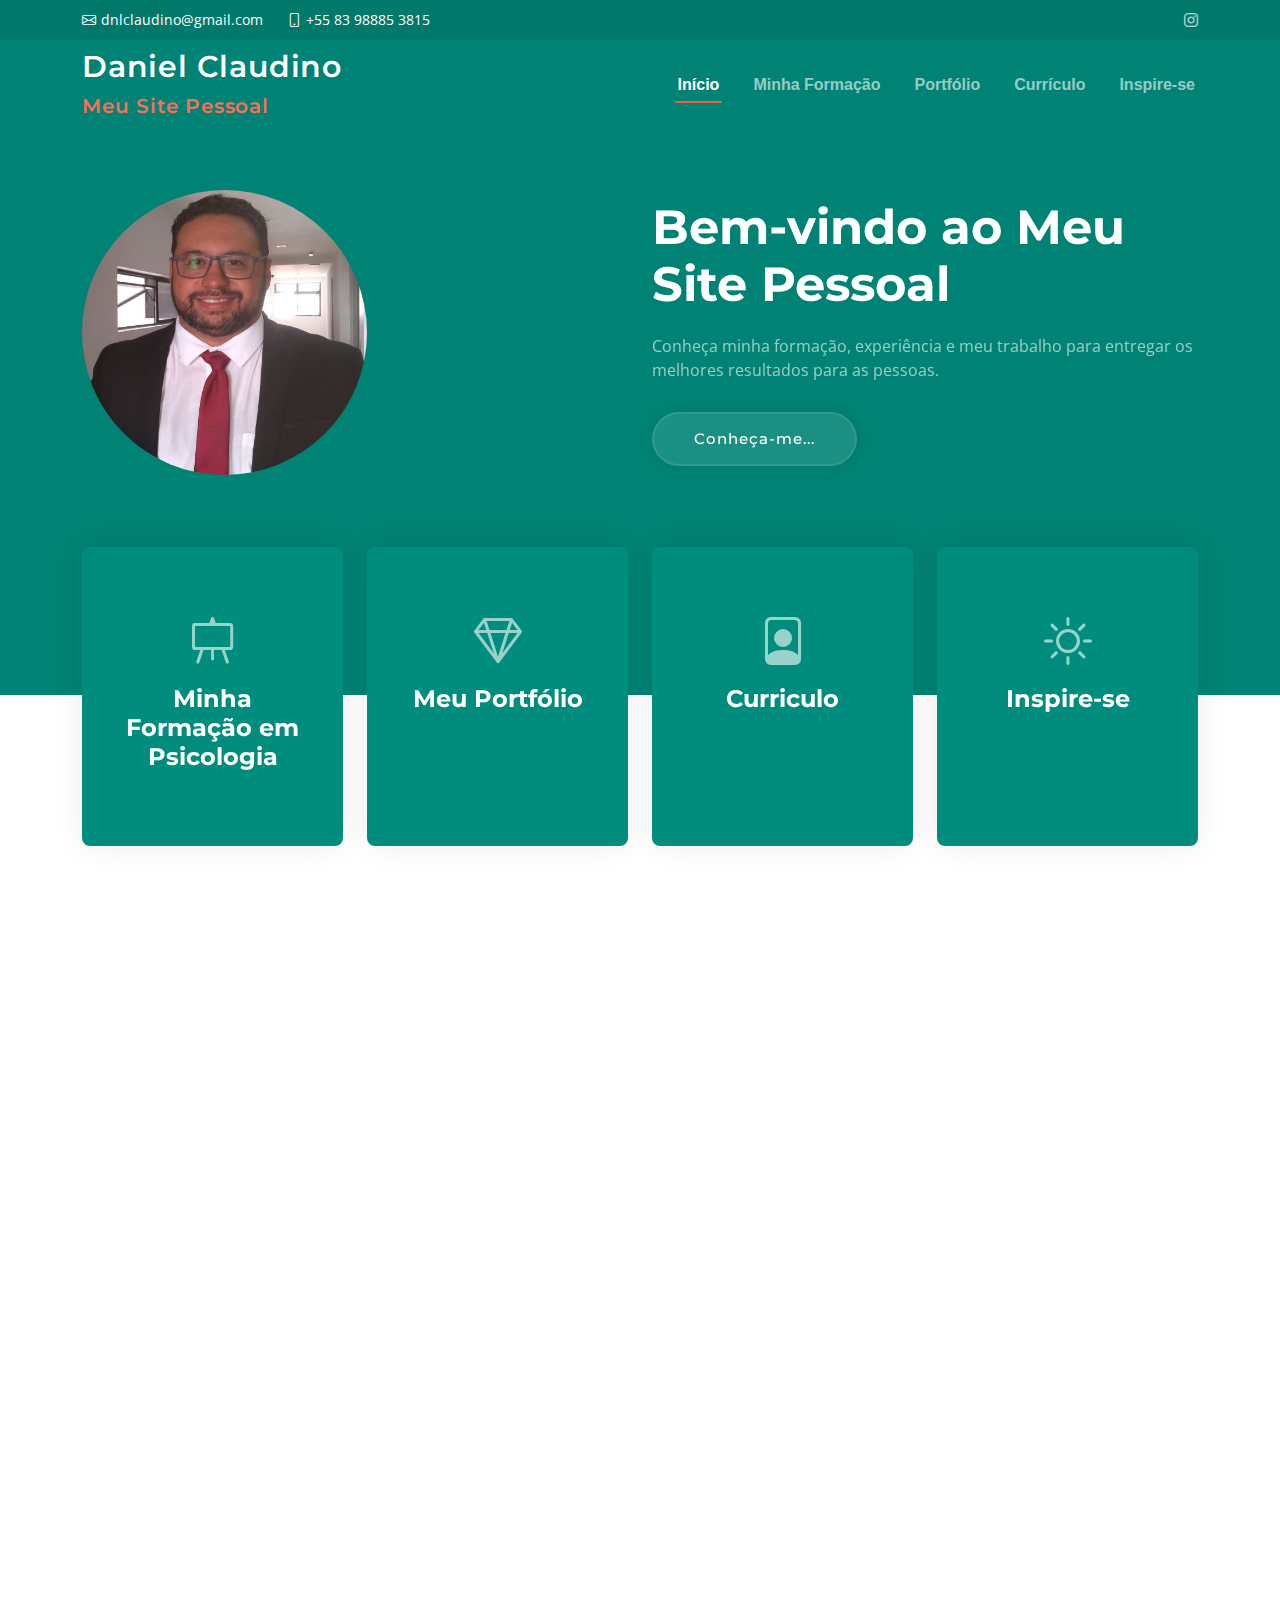
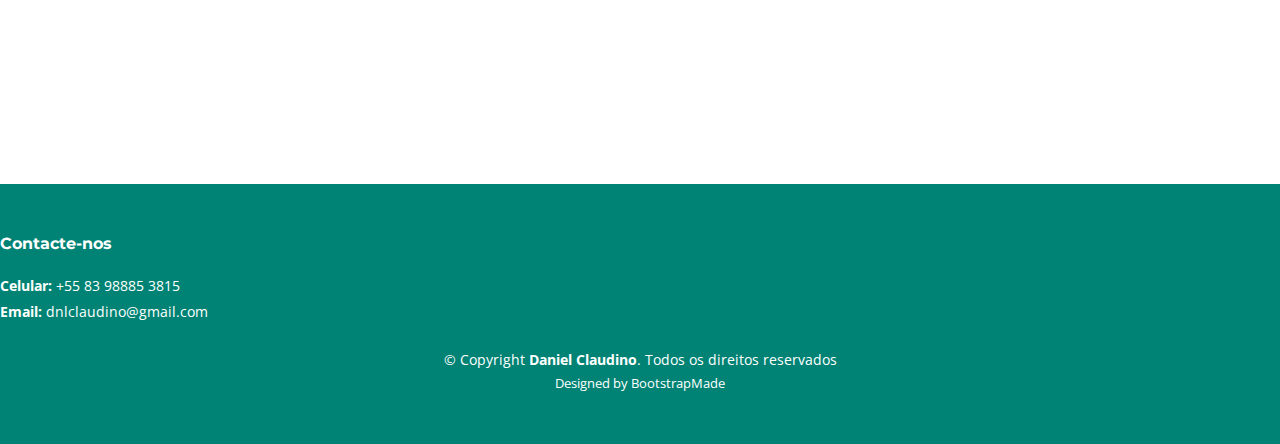
==== index.html @ 450aae52 "Incluir link bookdown de história da psicologia" ====
<!DOCTYPE html>
<html lang="pt-BR">

<head>
  <meta charset="utf-8">
  <meta content="width=device-width, initial-scale=1.0" name="viewport">

  <title>Daniel Claudino - Site Pessoal</title>
  <meta content="" name="description">
  <meta content="" name="keywords">

  <!-- Favicons -->
  <link href="assets/img/favicon.png" rel="icon">
  <link href="assets/img/apple-touch-icon.png" rel="apple-touch-icon">

  <!-- Google Fonts -->
  <link rel="preconnect" href="https://fonts.googleapis.com">
  <link rel="preconnect" href="https://fonts.gstatic.com" crossorigin>
  <link
    href="https://fonts.googleapis.com/css2?family=Open+Sans:ital,wght@0,300;0,400;0,500;0,600;0,700;1,300;1,400;1,600;1,700&family=Montserrat:ital,wght@0,300;0,400;0,500;0,600;0,700;1,300;1,400;1,500;1,600;1,700&family=Raleway:ital,wght@0,300;0,400;0,500;0,600;0,700;1,300;1,400;1,500;1,600;1,700&display=swap"
    rel="stylesheet">

  <!-- Vendor CSS Files -->
  <link href="assets/vendor/bootstrap/css/bootstrap.min.css" rel="stylesheet">
  <link href="assets/vendor/bootstrap-icons/bootstrap-icons.css" rel="stylesheet">
  <link href="assets/vendor/aos/aos.css" rel="stylesheet">
  <link href="assets/vendor/glightbox/css/glightbox.min.css" rel="stylesheet">
  <link href="assets/vendor/swiper/swiper-bundle.min.css" rel="stylesheet">

  <!-- Template Main CSS File -->
  <link href="assets/css/main.css" rel="stylesheet">
 
</head>

<body>

  <!-- ======= Header ======= -->
  <section id="topbar" class="topbar d-flex align-items-center">
    <div class="container d-flex justify-content-center justify-content-md-between">
      <div class="contact-info d-flex align-items-center">
        <i class="bi bi-envelope d-flex align-items-center"><a
            href="mailto:dnlclaudino@gmail.com">dnlclaudino@gmail.com</a></i>
        <i class="bi bi-phone d-flex align-items-center ms-4"><span>+55 83 98885 3815</span></i>
      </div>
      <div class="social-links d-none d-md-flex align-items-center">
        <!-- <a href="#" class="twitter"><i class="bi bi-twitter"></i></a> -->
        <!-- <a href="#" class="facebook"><i class="bi bi-facebook"></i></a> -->
        <a href="https://www.instagram.com/dnlc81/" class="instagram"><i class="bi bi-instagram"></i></a>
        <!-- <a href="#" class="linkedin"><i class="bi bi-linkedin"></i></i></a> -->
      </div>

    </div>
  </section><!-- End Top Bar -->

  <header id="header" class="header d-flex align-items-center">

    <div class="container-fluid container-xl d-flex align-items-center justify-content-between">
      <a href="index.html" class="logo d-flex align-items-center">
        <!-- Uncomment the line below if you also wish to use an image logo -->
        <!-- <img src="assets/img/logo.png" alt=""> -->
        <h1>Daniel Claudino<span style="color: #f96f59;font-size: 20px;"><br> Meu Site Pessoal</span></h1>
      </a>
      
      <nav id="navbar" class="navbar">
        <ul>
          <li><a href="#hero">Início</a></li>
          <li><a href="#minha-formacao">Minha Formação</a></li>
          <li><a href="#portfolio">Portfólio</a></li>
          <li><a href="https://lattes.cnpq.br/2984225631891842">Currículo</a></li>
          <li><a href="#team">Inspire-se</a></li>
          <!-- <li><a href="blog.html">Blog</a></li> -->
          <!-- <li class="dropdown"><a href="#"><span>Drop Down</span> <i class="bi bi-chevron-down dropdown-indicator"></i></a>
            <ul>
              <li><a href="#">Drop Down 1</a></li>
              <li class="dropdown"><a href="#"><span>Deep Drop Down</span> <i class="bi bi-chevron-down dropdown-indicator"></i></a>
                <ul>
                  <li><a href="#">Deep Drop Down 1</a></li>
                  <li><a href="#">Deep Drop Down 2</a></li>
                  <li><a href="#">Deep Drop Down 3</a></li>
                  <li><a href="#">Deep Drop Down 4</a></li>
                  <li><a href="#">Deep Drop Down 5</a></li>
                </ul>
              </li>
              <li><a href="#">Drop Down 2</a></li>
              <li><a href="#">Drop Down 3</a></li>
              <li><a href="#">Drop Down 4</a></li>
            </ul>
          </li>
          <li><a href="#contact">Contact</a></li> -->
        </ul>
      </nav><!-- .navbar -->

      <i class="mobile-nav-toggle mobile-nav-show bi bi-list"></i>
      <i class="mobile-nav-toggle mobile-nav-hide d-none bi bi-x"></i>

    </div>
  </header><!-- End Header -->
  <!-- End Header -->

  <!-- ======= Hero Section ======= -->
  <section id="hero" class="hero">
    <div class="container position-relative">

      <div class="row gy-5" data-aos="fade-in">

        <div class="col-lg-6 order-3 order-lg-1 d-flex flex-column justify-content-center text-center text-lg-start">
          <img style="justify-items: center;" src="assets/img/FOTO-PERFIL-ELEIÇÕES-2020-PADRAO.png" height="285"
            width="285" class="rounded-circle" alt="">
        </div>
        <div class="col-lg-6 order-2 order-lg-1 d-flex flex-column justify-content-center text-center text-lg-start">
          <h2>Bem-vindo ao <span>Meu Site Pessoal</span></h2>
          <p>Conheça minha formação, experiência e meu trabalho para entregar os melhores resultados para as pessoas.
          </p>
          <div class="d-flex justify-content-center justify-content-lg-start">
            <a href="#about" class="btn-get-started">Conheça-me...</a>
            <!-- <a href="https://www.youtube.com/watch?v=LXb3EKWsInQ" class="glightbox btn-watch-video d-flex align-items-center"><i class="bi bi-play-circle"></i><span>Watch Video</span></a> -->
          </div>
        </div>

      </div>

    </div>

    <div class="icon-boxes position-relative">
      <div class="container position-relative">
        <div class="row gy-4 mt-5 flexboxcentralizado">

          <div class="col-xl-3 col-md-6" data-aos="fade-up" data-aos-delay="100">
            <div class="icon-box">
              <div class="icon"><i class="bi bi-easel"></i></div>
              <h4 class="title"><a href="#minha-formacao" class="stretched-link">Minha Formação em Psicologia</a></h4>
            </div>
          </div>
          <!--End Icon Box -->

          <div class="col-xl-3 col-md-6" data-aos="fade-up" data-aos-delay="200">
            <div class="icon-box">
              <div class="icon"><i class="bi bi-gem"></i></div>
              <h4 class="title"><a href="#portfolio" class="stretched-link">Meu Portfólio</a></h4>
            </div>
          </div>
          <!--End Icon Box -->

          <div class="col-xl-3 col-md-6" data-aos="fade-up" data-aos-delay="300">
            <div class="icon-box">
              <div class="icon"><i class="bi bi-file-person"></i></div>
              <h4 class="title"><a href="https://lattes.cnpq.br/2984225631891842" class="stretched-link">Curriculo</a></h4>
            </div>
          </div>
          <!--End Icon Box -->

          <div class="col-xl-3 col-md-6" data-aos="fade-up" data-aos-delay="300">
            <div class="icon-box">
              <div class="icon"><i class="bi bi-brightness-high"></i></div>
              <h4 class="title"><a href="#" class="stretched-link">Inspire-se</a></h4>
            </div>
          </div>
          <!--End Icon Box -->

        </div>
      </div>
    </div>

    </div>
  </section>
  <!-- End Hero Section -->

  <main id="main">

    <!-- ======= About Us Section ======= -->
    <section id="about" class="about">
      <div class="container" data-aos="fade-up">

        <div class="section-header">
          <h2>Sobre mim</h2>
          <div><img src="assets/img/FOTO-PERFIL-ELEIÇÕES-2020-PADRAO.png" height="85" width="85" class="rounded-circle"
              alt=""></div>
          <p>Sou servidor público há mais de 15 anos. Atualmente, sou técnico judiciário no Tribunal Regional Eleitoral
            da Paraíba (TRE-PB).
            Atuo na seção de documentação (SEDOC) do Tribunal desempenhando atividades de gestão documental, gestão de
            projetos, gestão de processos,
            gestão orçamentária e gestão de aquisições (licitações) na seção. Trabalho e produzo resultados sempre em
            equipe. Focado em melhoramento
            contínuo dos processos de trabalho da unidade.</p>
        </div>

        <div class="row gy-4">
          <div class="col-lg-6">
            <h3>Possuo experiência com</h3>
            <div class="content ps-0 ps-lg-5">
              <ul>
                <li><i class="bi bi-check-circle-fill"></i> Gestão de Pessoas</li>
                <li><i class="bi bi-check-circle-fill"></i> Gestão de Projetos</li>
                <li><i class="bi bi-check-circle-fill"></i> Gestão de Processos</li>
                <li><i class="bi bi-check-circle-fill"></i> Gestão de Programa de Estágio</li>
                <li><i class="bi bi-check-circle-fill"></i> Gestão de Aquisições (Licitações)</li>
              </ul>
              <div class="position-relative mt-4">
                <img src="assets/img/about-2.jpg" height="350" width="350" class="img-fluid rounded-5" alt="">
                <a href="https://www.youtube.com/watch?v=LXb3EKWsInQ" class="glightbox play-btn"></a>
              </div>
            </div>
          </div>
          <div class="col-lg-6">
            <div class="content ps-0 ps-lg-5">
              <h3>Áreas de interesse:</h3>
              <ul>
                <li><i class="bi bi-check-circle-fill"></i> Psicologia Clínica</li>
                <li><i class="bi bi-check-circle-fill"></i> Psicometria</li>
                <li><i class="bi bi-check-circle-fill"></i> Psicologia da Personalidade</li>
                <li><i class="bi bi-check-circle-fill"></i> Psicologia Social</li>
                <li><i class="bi bi-check-circle-fill"></i> Estatística</li>
                <li><i class="bi bi-check-circle-fill"></i> Ciência de Dados</li>
                <li><i class="bi bi-check-circle-fill"></i> Visualização de Dados</li>
                <li><i class="bi bi-check-circle-fill"></i> Documentação de Processos</li>
                <li><i class="bi bi-check-circle-fill"></i> Gestão de Processos</li>
              </ul>

            </div>
          </div>
        </div>

      </div>
    </section><!-- End About Us Section -->

    <!-- ======= Clients Section ======= 
    <section id="clients" class="clients">
      <div class="container" data-aos="zoom-out">

        <div class="clients-slider swiper">
          <div class="swiper-wrapper align-items-center">
            <div class="swiper-slide"><img src="assets/img/clients/client-1.png" class="img-fluid" alt=""></div>
            <div class="swiper-slide"><img src="assets/img/clients/client-2.png" class="img-fluid" alt=""></div>
            <div class="swiper-slide"><img src="assets/img/clients/client-3.png" class="img-fluid" alt=""></div>
            <div class="swiper-slide"><img src="assets/img/clients/client-4.png" class="img-fluid" alt=""></div>
            <div class="swiper-slide"><img src="assets/img/clients/client-5.png" class="img-fluid" alt=""></div>
            <div class="swiper-slide"><img src="assets/img/clients/client-6.png" class="img-fluid" alt=""></div>
            <div class="swiper-slide"><img src="assets/img/clients/client-7.png" class="img-fluid" alt=""></div>
            <div class="swiper-slide"><img src="assets/img/clients/client-8.png" class="img-fluid" alt=""></div>
          </div>
        </div>

      </div>
    </section>  < !-- End Clients Section -->

        <!-- ======= Stats Counter Section ======= -->
        <section id="stats-counter" class="stats-counter">
          <div class="container" data-aos="fade-up">
            <div class="section-header">
              <h3>Resultados Relacionados a Minha Vida Acadêmica</h3>
              <p>Minha experiência acadêmica é intensamente marcada pela <em>colaboração</em>.
                Ao elaborar meu material de estudo como estudante, tenho atuado com meus colegas de sala formando
                uma verdadeira equipe. Nesse sentido, elaboramos vários produtos e prestamos vários serviços auxiliares ao professoras e
                a outros alunos das disciplinas.
              </p>
            </div>
            <div class="row gy-4">
              <div class="col-lg-6">
                <h3>Produtos Gerados em nossa Vida Acadêmica</h3>
                <div class="content ps-0 ps-lg-5">
                  <div class="content ps-0 ps-lg-5">
                    <div class="stats-item d-flex align-items-center">
                      <span data-purecounter-start="0" data-purecounter-end="99" data-purecounter-duration="1"
                        class="purecounter"></span>
                      <p><strong>Resumos de Slides</strong> Compartilhados</p>
                    </div><!-- End Stats Item -->
      
                    <div class="stats-item d-flex align-items-center">
                      <span data-purecounter-start="0" data-purecounter-end="99" data-purecounter-duration="1"
                        class="purecounter"></span>
                      <p><strong>Resumos de Capítulos de Livos</strong> Compartilhados</p>
                    </div><!-- End Stats Item -->

                    <div class="stats-item d-flex align-items-center">
                      <span data-purecounter-start="0" data-purecounter-end="99" data-purecounter-duration="1"
                        class="purecounter"></span>
                      <p><strong>Notas de aula</strong> Compartilhados</p>
                    </div><!-- End Stats Item -->
      
                    <div class="stats-item d-flex align-items-center">
                      <span data-purecounter-start="0" data-purecounter-end="99" data-purecounter-duration="1"
                        class="purecounter"></span>
                      <p><strong>Questionários de Estudo</strong> Elaborados</p>
                    </div><!-- End Stats Item -->

                    <div class="stats-item d-flex align-items-center">
                      <span data-purecounter-start="0" data-purecounter-end="99" data-purecounter-duration="1"
                        class="purecounter"></span>
                      <p><strong>Outros Materiais</strong> Compartilhados (vídeos, imagens, testes psicológicos)</p>
                    </div><!-- End Stats Item -->

                    <div class="stats-item d-flex align-items-center">
                      <span data-purecounter-start="0" data-purecounter-end="3" data-purecounter-duration="1"
                        class="purecounter"></span>
                      <p><strong>Formulários do Google Forms</strong> Elaborados para Coleta de Dados</p>
                    </div><!-- End Stats Item -->

                  </div>
                </div>
              </div>
              <div class="col-lg-6">
                <div class="content ps-0 ps-lg-5">
                  <h3>Serviços Auxiliares Prestados à Professores e a Outros Alunos</h3>
                  <div class="content ps-0 ps-lg-5">
                    <div class="stats-item d-flex align-items-center">
                      <span data-purecounter-start="0" data-purecounter-end="03" data-purecounter-duration="1"
                        class="purecounter"></span>
                      <p><strong>Coleta de Dados</strong> por Meio de Formulários do Google Forms</p>
                    </div><!-- End Stats Item -->
      
                    <div class="stats-item d-flex align-items-center">
                      <span data-purecounter-start="0" data-purecounter-end="02" data-purecounter-duration="1"
                        class="purecounter"></span>
                      <p><strong>Planilhas Eletrônicas</strong> Elaboradas para os Professores</p>
                    </div><!-- End Stats Item -->
      
                    <div class="stats-item d-flex align-items-center">
                      <span data-purecounter-start="0" data-purecounter-end="99" data-purecounter-duration="1"
                        class="purecounter"></span>
                      <p><strong>Verificações de Conclusão de Atividades</strong> dos Alunos Oferecendo Suporte em Caso de Necessidade.</p>
                    </div>
                  </div>    
                </div>
              </div>
            </div>
    
          </div>
        </section><!-- End Stats Counter Section -->

    <!-- ======= Seção: Minha Formação ======= -->
    <section id="minha-formacao" class="minha-formacao sections-bg">
      <div class="container" data-aos="fade-up">

        <div class="section-header">
          <h2>Minha Formação em Psicologia</h2>
          <h4>Sou um Estudante de Psicologia na <a href="http://www.faculdadetresmarias.edu.br/">Faculdade Três Marias
              (FTM)</a></h4>
          <p style="text-align: justify;">A graduação em Psicologia é o primeiro passo para quem deseja atuar como
            psicólogo(a).
            Ela é um curso superior que oferece título de bacharel e que conta com disciplinas teóricas e práticas
            que ensinam a reconhecer as mais diversas doenças emocionais, bem como os sinais físicos que elas podem vir
            a apresentar. Ela é a ciência que estuda os processos mentais ou comportamentais do ser humano, e as suas interações com o ambiente físico e social.</p>
          <p style="text-align: justify;">Entre as habilidades do psicólogo estão a observação e análise das atitudes,
            dos sentimentos e dos
            mecanismos mentais do paciente apara ajudá-los a identificar as causas dos seus problemas e rever
            comportamentos inadequados.</p>
        </div>

        <div class="row gy-4" data-aos="fade-up" data-aos-delay="100">

          <h3 style="background-color:#008374;text-align: center;" class="minha-formacao minha-formacao-item">1º Período
          </h3>
          
          <p>Acesse o <a href="https://drive.google.com/file/d/1Po3jkFD4S_zHq8xgDPlO0_rT0c_hQwK2/view?usp=sharing">
            CALENDÁRIO ACADÊMICO do período 2022.2</a>
          </p>

          <div class="col-lg-4 col-md-6">
            <div class="minha-formacao-item  position-relative">
              <div class="icon">
                <i class="bi bi-easel"></i>
              </div>
              <h3><a href="https://github.com/dnlclaudino/ftm-psicologia/blob/master/P1/introducao-a-psicologia/introducao-a-psicologia.md">Introdução à Psicologia</a></h3>
              <p>Tem como objetivo possibilitar aos discentes do curso de Psicologia a compreensão sobre os principais
                temas
                no campo psicológico. Especificamente, objetiva entender os seguintes conceitos: a)
                ciência psicológica; b) áreas de atuação; c) as principais abordagens históricas; e, por
                último, d) novos campos de atuação, a exemplo da neurociência, psicologia positiva e os
                principais transtornos psicológicos</p>
              <p><b>Docente:</b> Profª. Dra. Maria Gabriela Costa Ribeiro</p>
              <a href="https://github.com/dnlclaudino/ftm-psicologia/blob/master/P1/introducao-a-psicologia/introducao-a-psicologia.md" class="readmore stretched-link">Acesse meu material <i class="bi bi-arrow-right"></i></a>
            </div>
          </div><!-- End minha-formacao Item -->

          <div class="col-lg-4 col-md-6">
            <div class="minha-formacao-item position-relative">
              <div class="icon">
                <i class="bi bi-easel"></i>
              </div>
              <h3>História da Psicologia</h3>
              <p>Tem como objetivo proporcionar ao aluno os conhecimentos em relação a história da Psicologia
                através de suas raízes filosóficas e fisiológicas, bem como a compreensão das diversas
                escolas e suas epistemologias. Também pretende-se oportunizar o entendimento das
                diversas complexidades que envolvem as teorias psicológicas e seus respectivos autores.</p>
              <p><b>Docente:</b> Profª. Meª. Eva Maria Lins Silva</p>
              <a href="https://dnlclaudino.github.io/historia-da-psicologia/" target="_blank" class="readmore stretched-link">Acesse meu material (Em breve...) <i class="bi bi-arrow-right"></i></a>
            </div>
          </div><!-- End minha-formacao Item -->

          <div class="col-lg-4 col-md-6">
            <div class="minha-formacao-item position-relative">
              <div class="icon">
                <i class="bi bi-easel"></i>
              </div>
              <h3><a href="https://github.com/dnlclaudino/ftm-psicologia/blob/master/P1/metodologia-cientifica/metodologia-cientifica.md">Metodologia Científica</a></h3>
              <p>Tem como objetivo possibilitar aos discentes conceituarem os níveis de conhecimento científico,
                metodologia, pesquisa e
                segurança do trabalho; Discutir os principais tipos de pesquisa, seus procedimentos, técnicas e
                instrumentos de coleta de dados e análise científica;Apresentar os elementos essenciais que compõem as
                normas de elaboração de
                trabalhos acadêmicos.</p>
              <a href="https://github.com/dnlclaudino/ftm-psicologia/blob/master/P1/metodologia-cientifica/metodologia-cientifica.md" class="readmore stretched-link">Acesse meu material <i class="bi bi-arrow-right"></i></a>
            </div>
          </div><!-- End minha-formacao Item -->

          <div class="col-lg-4 col-md-6">
            <div class="minha-formacao-item position-relative">
              <div class="icon">
                <i class="bi bi-easel"></i>
              </div>
              <h3> <a href="https://github.com/dnlclaudino/ftm-psicologia/blob/master/P1/anatomia-humana/anatomia.md">Anatomia Humana</a></h3>
              <p>Tem como objetivoproporcionar ao discente o entendimento das estruturas anatômicas, bem como o
                entendimento das
                relações anatômicas entre as várias estruturas que formam os sistemas do corpo humano (Sistema Nervoso,
                Sistema Respiratório.
                Sistema Cardiovascular. Sistema Linfático. Sistema Digestório. Sistema Endócrino. Sistema Urinário.
                Sistema Genital Masculino).
                Sistema Genital Feminino</p>
              <a href="https://github.com/dnlclaudino/ftm-psicologia/blob/master/P1/anatomia-humana/anatomia.md" class="readmore stretched-link">Acesse meu material <i class="bi bi-arrow-right"></i></a>
            </div>
          </div><!-- End minha-formacao Item -->

          <div class="col-lg-4 col-md-6">
            <div class="minha-formacao-item position-relative">
              <div class="icon">
                <i class="bi bi-easel"></i>
              </div>
              <h3><a href="https://github.com/dnlclaudino/ftm-psicologia/blob/master/P1/producao-de-texto-i/producao-textual-i.md">Leitura e Produção Textual</a></h3>
              <p>Propiciar situações que permitam ao aluno a caracterização de textos a partir de
                sua funcionalidade. Desenvolver competências de leitura e produção de textos a
                partir do estudo de aspectos fundamentais que constituem os diferentes
                gêneros textuais. Oportunizar situações para que o aluno possa rever e refletir
                sobre seu próprio trabalho, exercitando atividades de análise, crítica e
                reelaboração</p>
              <a href="https://github.com/dnlclaudino/ftm-psicologia/blob/master/P1/producao-de-texto-i/producao-textual-i.md" class="readmore stretched-link">Acesse meu material <i class="bi bi-arrow-right"></i></a>
            </div>
          </div><!-- End minha-formacao Item -->

          <div class="col-lg-4 col-md-6">
            <div class="minha-formacao-item position-relative">
              <div class="icon">
                <i class="bi bi-easel"></i>
              </div>
              <h3><a href="https://github.com/dnlclaudino/ftm-psicologia/blob/master/P1/introducao-a-filosofia/introducao-a-filosofia.md">Introdução à Filosofia</a></h3>
              <p>Apresentar a natureza do conhecimento filosófico, suas origens
                na Grécia antiga e seu desenvolvimento. Apresentar o conhecimento filosófico
                produzido entre os séculos IV e XIX, destacando a forte influência da Igreja, na Idade Média, até
                as ideias revolucionárias de Rousseau, no século XVIII.
                Apresentar a filosofia contemporânea, destacando de Immanuel Kant,
                no século XVIII, até o atual Jürgen Habermas, passando por Marx,
                Hegel, Nietzsche, Sartre, Beauvoir e tantos outros</p>
              <a href="https://github.com/dnlclaudino/ftm-psicologia/blob/master/P1/introducao-a-filosofia/introducao-a-filosofia.md" class="readmore stretched-link">Acesse meu material <i class="bi bi-arrow-right"></i></a>
            </div>
          </div><!-- End minha-formacao Item -->

        </div>

      </div>
    </section><!-- Final de Seção: Minha Formação -->
  
  
     <!-- ======= Testimonials Section ======= -->
    <section id="testimonials" class="testimonials">
      <div class="container" data-aos="fade-up">

        <div class="section-header">
          <h2>Relatos das Pessoas com Quem Trabalhei e Estudei</h2>
          <p>Segue abaixo os relatos das pessoas com que trabalhei e estudei e de como eu impactei a vida delas.</p>
        </div>

        <div class="slides-3 swiper" data-aos="fade-up" data-aos-delay="100">
          <div class="swiper-wrapper">

            <div class="swiper-slide">
              <div class="testimonial-wrap">
                <div class="testimonial-item">
                  <div class="d-flex align-items-center">
                    <img src="assets/img/testimonials/testimonials-1.jpg" class="testimonial-img flex-shrink-0" alt="">
                    <div>
                      <h3>Saul Goodman</h3>
                      <h4>Ceo &amp; Founder</h4>
                      <div class="stars">
                        <i class="bi bi-star-fill"></i><i class="bi bi-star-fill"></i><i class="bi bi-star-fill"></i><i
                          class="bi bi-star-fill"></i><i class="bi bi-star-fill"></i>
                      </div>
                    </div>
                  </div>
                  <p>
                    <i class="bi bi-quote quote-icon-left"></i>
                    Proin iaculis purus consequat sem cure digni ssim donec porttitora entum suscipit rhoncus.
                    Accusantium quam, ultricies eget id, aliquam eget nibh et. Maecen aliquam, risus at semper.
                    <i class="bi bi-quote quote-icon-right"></i>
                  </p>
                </div>
              </div>
            </div><!-- End testimonial item -->

            <div class="swiper-slide">
              <div class="testimonial-wrap">
                <div class="testimonial-item">
                  <div class="d-flex align-items-center">
                    <img src="assets/img/testimonials/testimonials-2.jpg" class="testimonial-img flex-shrink-0" alt="">
                    <div>
                      <h3>Sara Wilsson</h3>
                      <h4>Designer</h4>
                      <div class="stars">
                        <i class="bi bi-star-fill"></i><i class="bi bi-star-fill"></i><i class="bi bi-star-fill"></i><i
                          class="bi bi-star-fill"></i><i class="bi bi-star-fill"></i>
                      </div>
                    </div>
                  </div>
                  <p>
                    <i class="bi bi-quote quote-icon-left"></i>
                    Export tempor illum tamen malis malis eram quae irure esse labore quem cillum quid cillum eram malis
                    quorum velit fore eram velit sunt aliqua noster fugiat irure amet legam anim culpa.
                    <i class="bi bi-quote quote-icon-right"></i>
                  </p>
                </div>
              </div>
            </div><!-- End testimonial item -->

            <div class="swiper-slide">
              <div class="testimonial-wrap">
                <div class="testimonial-item">
                  <div class="d-flex align-items-center">
                    <img src="assets/img/testimonials/testimonials-3.jpg" class="testimonial-img flex-shrink-0" alt="">
                    <div>
                      <h3>Jena Karlis</h3>
                      <h4>Store Owner</h4>
                      <div class="stars">
                        <i class="bi bi-star-fill"></i><i class="bi bi-star-fill"></i><i class="bi bi-star-fill"></i><i
                          class="bi bi-star-fill"></i><i class="bi bi-star-fill"></i>
                      </div>
                    </div>
                  </div>
                  <p>
                    <i class="bi bi-quote quote-icon-left"></i>
                    Enim nisi quem export duis labore cillum quae magna enim sint quorum nulla quem veniam duis minim
                    tempor labore quem eram duis noster aute amet eram fore quis sint minim.
                    <i class="bi bi-quote quote-icon-right"></i>
                  </p>
                </div>
              </div>
            </div><!-- End testimonial item -->

            <div class="swiper-slide">
              <div class="testimonial-wrap">
                <div class="testimonial-item">
                  <div class="d-flex align-items-center">
                    <img src="assets/img/testimonials/testimonials-4.jpg" class="testimonial-img flex-shrink-0" alt="">
                    <div>
                      <h3>Matt Brandon</h3>
                      <h4>Freelancer</h4>
                      <div class="stars">
                        <i class="bi bi-star-fill"></i><i class="bi bi-star-fill"></i><i class="bi bi-star-fill"></i><i
                          class="bi bi-star-fill"></i><i class="bi bi-star-fill"></i>
                      </div>
                    </div>
                  </div>
                  <p>
                    <i class="bi bi-quote quote-icon-left"></i>
                    Fugiat enim eram quae cillum dolore dolor amet nulla culpa multos export minim fugiat minim velit
                    minim dolor enim duis veniam ipsum anim magna sunt elit fore quem dolore.
                    <i class="bi bi-quote quote-icon-right"></i>
                  </p>
                </div>
              </div>
            </div><!-- End testimonial item -->

            <div class="swiper-slide">
              <div class="testimonial-wrap">
                <div class="testimonial-item">
                  <div class="d-flex align-items-center">
                    <img src="assets/img/testimonials/testimonials-5.jpg" class="testimonial-img flex-shrink-0" alt="">
                    <div>
                      <h3>John Larson</h3>
                      <h4>Entrepreneur</h4>
                      <div class="stars">
                        <i class="bi bi-star-fill"></i><i class="bi bi-star-fill"></i><i class="bi bi-star-fill"></i><i
                          class="bi bi-star-fill"></i><i class="bi bi-star-fill"></i>
                      </div>
                    </div>
                  </div>
                  <p>
                    <i class="bi bi-quote quote-icon-left"></i>
                    Quis quorum aliqua sint quem legam fore sunt eram irure aliqua veniam tempor noster veniam enim
                    culpa labore duis sunt culpa nulla illum cillum fugiat legam esse veniam culpa fore.
                    <i class="bi bi-quote quote-icon-right"></i>
                  </p>
                </div>
              </div>
            </div><!-- End testimonial item -->

          </div>
          <div class="swiper-pagination"></div>
        </div>

      </div>
    </section><!-- End Testimonials Section -->


    <!-- ======= Frequently Asked Questions Section ======= -->
    <section id="faq" class="faq">
      <div class="container" data-aos="fade-up">

        <div class="row gy-4">

          <div class="col-lg-4">
            <div class="content px-xl-5">
              <h3>Perguntas Feitas <strong>Frequentemente</strong></h3>
              <p>
                Antes de entrar em contato verifique se a resposta a sua pergunta não encontra-se ao lado.
              </p>
            </div>
          </div>

          <div class="col-lg-8">

            <div class="accordion accordion-flush" id="faqlist" data-aos="fade-up" data-aos-delay="100">

              <div class="accordion-item">
                <h3 class="accordion-header">
                  <button class="accordion-button collapsed" type="button" data-bs-toggle="collapse"
                    data-bs-target="#faq-content-1">
                    <span class="num">1.</span>
                    Como encontrar as notas de aula das disciplinas de Psicologia?
                  </button>
                </h3>
                <div id="faq-content-1" class="accordion-collapse collapse" data-bs-parent="#faqlist">
                  <div class="accordion-body">
                    Feugiat pretium nibh ipsum consequat. Tempus iaculis urna id volutpat lacus laoreet non curabitur
                    gravida. Venenatis lectus magna fringilla urna porttitor rhoncus dolor purus non.
                  </div>
                </div>
              </div><!-- # Faq item-->

              <div class="accordion-item">
                <h3 class="accordion-header">
                  <button class="accordion-button collapsed" type="button" data-bs-toggle="collapse"
                    data-bs-target="#faq-content-2">
                    <span class="num">2.</span>
                    Como encontrar o resumo dos slides das disciplinas de Psicologia ?
                  </button>
                </h3>
                <div id="faq-content-2" class="accordion-collapse collapse" data-bs-parent="#faqlist">
                  <div class="accordion-body">
                    Dolor sit amet consectetur adipiscing elit pellentesque habitant morbi. Id interdum velit laoreet id
                    donec ultrices. Fringilla phasellus faucibus scelerisque eleifend donec pretium. Est pellentesque
                    elit ullamcorper dignissim. Mauris ultrices eros in cursus turpis massa tincidunt dui.
                  </div>
                </div>
              </div><!-- # Faq item-->

              <div class="accordion-item">
                <h3 class="accordion-header">
                  <button class="accordion-button collapsed" type="button" data-bs-toggle="collapse"
                    data-bs-target="#faq-content-3">
                    <span class="num">3.</span>
                    Como encontrar os questionários (provas feitas pelos alunos) de preparação para as provas?
                  </button>
                </h3>
                <div id="faq-content-3" class="accordion-collapse collapse" data-bs-parent="#faqlist">
                  <div class="accordion-body">
                    Eleifend mi in nulla posuere sollicitudin aliquam ultrices sagittis orci. Faucibus pulvinar
                    elementum integer enim. Sem nulla pharetra diam sit amet nisl suscipit. Rutrum tellus pellentesque
                    eu tincidunt. Lectus urna duis convallis convallis tellus. Urna molestie at elementum eu facilisis
                    sed odio morbi quis
                  </div>
                </div>
              </div><!-- # Faq item-->

              <div class="accordion-item">
                <h3 class="accordion-header">
                  <button class="accordion-button collapsed" type="button" data-bs-toggle="collapse"
                    data-bs-target="#faq-content-4">
                    <span class="num">4.</span>
                    Como entro na lista de aniversariantes da turma informando meu dia e mês de nascimento ?
                  </button>
                </h3>
                <div id="faq-content-4" class="accordion-collapse collapse" data-bs-parent="#faqlist">
                  <div class="accordion-body">
                    Dolor sit amet consectetur adipiscing elit pellentesque habitant morbi. Id interdum velit laoreet id
                    donec ultrices. Fringilla phasellus faucibus scelerisque eleifend donec pretium. Est pellentesque
                    elit ullamcorper dignissim. Mauris ultrices eros in cursus turpis massa tincidunt dui.
                  </div>
                </div>
              </div><!-- # Faq item-->

              <div class="accordion-item">
                <h3 class="accordion-header">
                  <button class="accordion-button collapsed" type="button" data-bs-toggle="collapse"
                    data-bs-target="#faq-content-5">
                    <span class="num">5.</span>
                    Onde encontro o CRONOGRAMA com as datas de realização das provas?
                  </button>
                </h3>
                <div id="faq-content-5" class="accordion-collapse collapse" data-bs-parent="#faqlist">
                  <div class="accordion-body">
                    Molestie a iaculis at erat pellentesque adipiscing commodo. Dignissim suspendisse in est ante in.
                    Nunc vel risus commodo viverra maecenas accumsan. Sit amet nisl suscipit adipiscing bibendum est.
                    Purus gravida quis blandit turpis cursus in
                  </div>
                </div>
              </div><!-- # Faq item-->

            </div>

          </div>
        </div>

      </div>
    </section><!-- End Frequently Asked Questions Section -->

    <!-- ======= Contact Section ======= -->
    <section id="contact" class="contact">
      <div class="container" data-aos="fade-up">

        <div class="section-header">
          <h2>Contacte-me</h2>
          <p>Entre em contato através do formulário abaixo</p>
        </div>

        <div class="row gx-lg-0 gy-4">

          <div class="col-lg-4">

            <div class="info-container d-flex flex-column align-items-center justify-content-center">
              <div class="info-item d-flex">
                <i class="bi bi-geo-alt flex-shrink-0"></i>
                <div>
                  <h4>Local:</h4>
                  <p>João Pessoa-PB</p>
                </div>
              </div><!-- End Info Item -->

              <div class="info-item d-flex">
                <i class="bi bi-envelope flex-shrink-0"></i>
                <div>
                  <h4>Email:</h4>
                  <p>dnlclaudino@gmail.com</p>
                </div>
              </div><!-- End Info Item -->

              <div class="info-item d-flex">
                <i class="bi bi-phone flex-shrink-0"></i>
                <div>
                  <h4>Ligue:</h4>
                  <p>+55 83 98885 3815</p>
                </div>
              </div><!-- End Info Item -->

              <div class="info-item d-flex">
                <i class="bi bi-clock flex-shrink-0"></i>
                <div>
                  <h4>Open Hours:</h4>
                  <p>Seg-Sex: 09AM - 17PM</p>
                </div>
              </div><!-- End Info Item -->
            </div>

          </div>

          <div class="col-lg-8">
            <form action="forms/contact.php" method="post" role="form" class="php-email-form">
              <div class="row">
                <div class="col-md-6 form-group">
                  <input type="text" name="name" class="form-control" id="name" placeholder="Your Name" required>
                </div>
                <div class="col-md-6 form-group mt-3 mt-md-0">
                  <input type="email" class="form-control" name="email" id="email" placeholder="Your Email" required>
                </div>
              </div>
              <div class="form-group mt-3">
                <input type="text" class="form-control" name="subject" id="subject" placeholder="Subject" required>
              </div>
              <div class="form-group mt-3">
                <textarea class="form-control" name="message" rows="7" placeholder="Message" required></textarea>
              </div>
              <div class="my-3">
                <div class="loading">Loading</div>
                <div class="error-message"></div>
                <div class="sent-message">Your message has been sent. Thank you!</div>
              </div>
              <div class="text-center"><button type="submit">Send Message</button></div>
            </form>
          </div><!-- End Contact Form -->

        </div>

      </div>
    </section><!-- End Contact Section -->

  </main><!-- End #main -->

  <!-- ======= Footer ======= -->
  <footer id="footer" class="footer">
<!-- 
    <div class="container">
      <div class="row gy-4">
        <div class="col-lg-5 col-md-12 footer-info">
          <a href="index.html" class="logo d-flex align-items-center">
            <span>Impact</span>
          </a>
          <p>Cras fermentum odio eu feugiat lide par naso tierra. Justo eget nada terra videa magna derita valies darta
            donna mare fermentum iaculis eu non diam phasellus.</p>
          <div class="social-links d-flex mt-4">
            <a href="#" class="twitter"><i class="bi bi-twitter"></i></a>
            <a href="#" class="facebook"><i class="bi bi-facebook"></i></a>
            <a href="#" class="instagram"><i class="bi bi-instagram"></i></a>
            <a href="#" class="linkedin"><i class="bi bi-linkedin"></i></a>
          </div>
        </div>

        <div class="col-lg-2 col-6 footer-links">
          <h4>Useful Links</h4>
          <ul>
            <li><a href="#">Home</a></li>
            <li><a href="#">About us</a></li>
            <li><a href="#">Services</a></li>
            <li><a href="#">Terms of service</a></li>
            <li><a href="#">Privacy policy</a></li>
          </ul>
        </div>

       <div class="col-lg-2 col-6 footer-links">
          <h4>Our Services</h4>
          <ul>
            <li><a href="#">Web Design</a></li>
            <li><a href="#">Web Development</a></li>
            <li><a href="#">Product Management</a></li>
            <li><a href="#">Marketing</a></li>
            <li><a href="#">Graphic Design</a></li>
          </ul>
        </div> -->

        <div class="col-lg-3 col-md-12 footer-contact text-center text-md-start">
          <h4>Contacte-nos</h4>
          <p>
            <strong>Celular:</strong> +55 83 98885 3815<br>
            <strong>Email:</strong> dnlclaudino@gmail.com<br>
          </p>

        </div>

      </div>
    </div>

    <div class="container mt-4">
      <div class="copyright">
        &copy; Copyright <strong><span>Daniel Claudino</span></strong>. Todos os direitos reservados
      </div>
      <div class="credits">
        <!-- All the links in the footer should remain intact. -->
        <!-- You can delete the links only if you purchased the pro version. -->
        <!-- Licensing information: https://bootstrapmade.com/license/ -->
        <!-- Purchase the pro version with working PHP/AJAX contact form: https://bootstrapmade.com/impact-bootstrap-business-website-template/ -->
        Designed by <a href="https://bootstrapmade.com/">BootstrapMade</a>
      </div>
    </div>

  </footer><!-- End Footer -->
  <!-- End Footer -->

  <a href="#" class="scroll-top d-flex align-items-center justify-content-center"><i
      class="bi bi-arrow-up-short"></i></a>

  <div id="preloader"></div>

  <!-- Vendor JS Files -->
  <script src="assets/vendor/bootstrap/js/bootstrap.bundle.min.js"></script>
  <script src="assets/vendor/aos/aos.js"></script>
  <script src="assets/vendor/glightbox/js/glightbox.min.js"></script>
  <script src="assets/vendor/purecounter/purecounter_vanilla.js"></script>
  <script src="assets/vendor/swiper/swiper-bundle.min.js"></script>
  <script src="assets/vendor/isotope-layout/isotope.pkgd.min.js"></script>
  <script src="assets/vendor/php-email-form/validate.js"></script>

  <!-- Template Main JS File -->
  <script src="assets/js/main.js"></script>

   <!-- =======================================================
  * Template Name: Impact - v1.1.1
  * Template URL: https://bootstrapmade.com/impact-bootstrap-business-website-template/
  * Author: BootstrapMade.com
  * License: https://bootstrapmade.com/license/
  ======================================================== -->

</body>

</html>
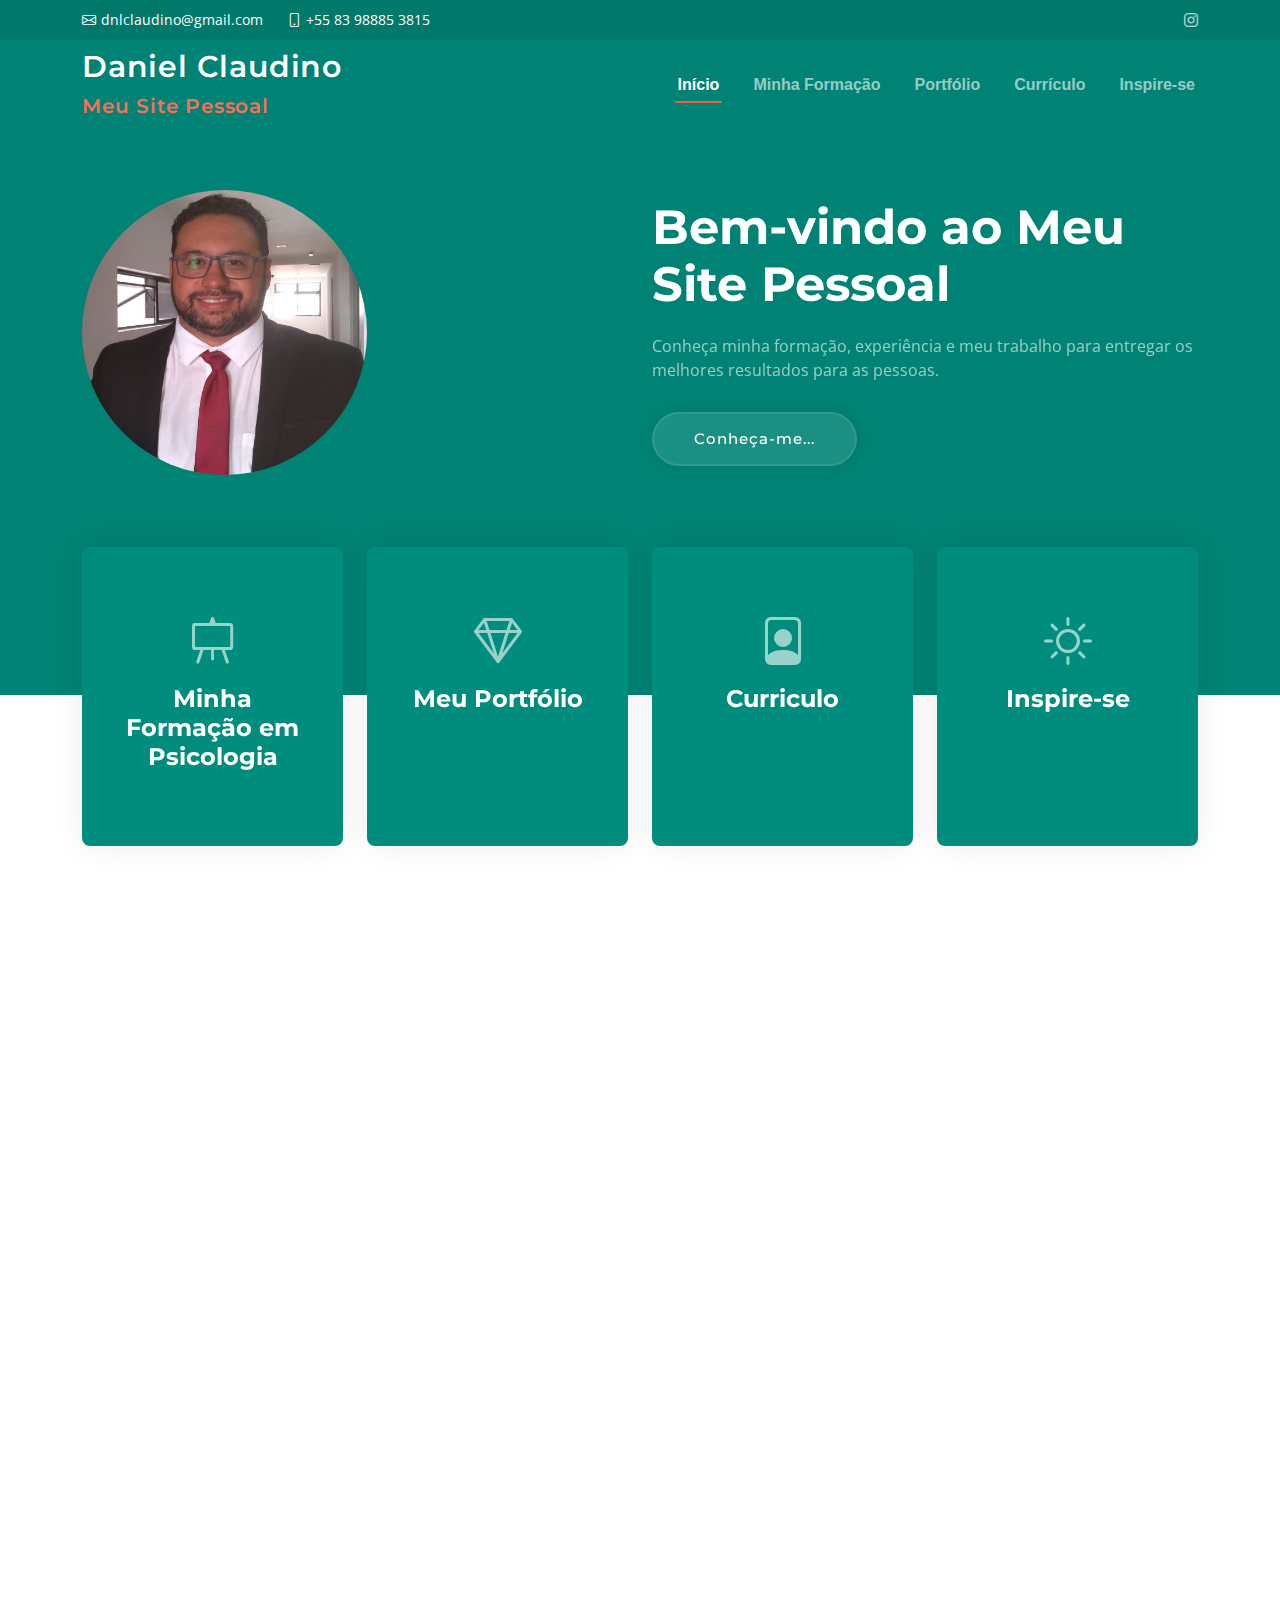
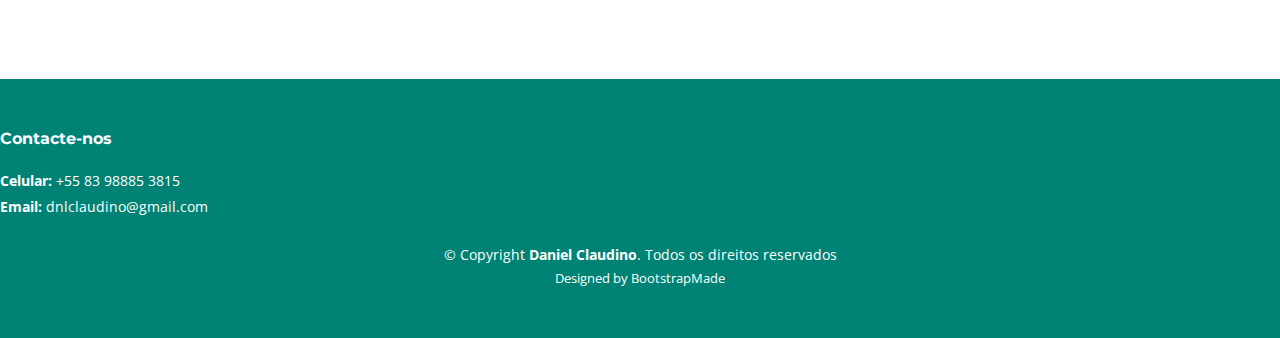
==== commit 225be290: "Atualização da seção "Minha Formação em Psicologia"" ====
--- a/index.html
+++ b/index.html
@@ -176,12 +176,9 @@
           <div><img src="assets/img/FOTO-PERFIL-ELEIÇÕES-2020-PADRAO.png" height="85" width="85" class="rounded-circle"
               alt=""></div>
           <p>Sou servidor público há mais de 15 anos. Atualmente, sou técnico judiciário no Tribunal Regional Eleitoral
-            da Paraíba (TRE-PB).
-            Atuo na seção de documentação (SEDOC) do Tribunal desempenhando atividades de gestão documental, gestão de
-            projetos, gestão de processos,
-            gestão orçamentária e gestão de aquisições (licitações) na seção. Trabalho e produzo resultados sempre em
-            equipe. Focado em melhoramento
-            contínuo dos processos de trabalho da unidade.</p>
+            da Paraíba (TRE-PB). Atuo na seção de documentação (SEDOC) do Tribunal desempenhando atividades de gestão documental, gestão de
+            projetos, gestão de processos, gestão orçamentária e gestão de aquisições (licitações) na seção. Trabalho e produzo resultados sempre em
+            equipe. Focado em melhoramento contínuo dos processos de trabalho da unidade.</p>
         </div>
 
         <div class="row gy-4">
@@ -259,6 +256,13 @@
                 <h3>Produtos Gerados em nossa Vida Acadêmica</h3>
                 <div class="content ps-0 ps-lg-5">
                   <div class="content ps-0 ps-lg-5">
+                    
+                    <div class="stats-item d-flex align-items-center">
+                      <span data-purecounter-start="0" data-purecounter-end="99" data-purecounter-duration="1"
+                        class="purecounter"></span>
+                      <p><strong>Notas de aula</strong> Compartilhados</p>
+                    </div><!-- End Stats Item -->
+                     
                     <div class="stats-item d-flex align-items-center">
                       <span data-purecounter-start="0" data-purecounter-end="99" data-purecounter-duration="1"
                         class="purecounter"></span>
@@ -268,15 +272,9 @@
                     <div class="stats-item d-flex align-items-center">
                       <span data-purecounter-start="0" data-purecounter-end="99" data-purecounter-duration="1"
                         class="purecounter"></span>
-                      <p><strong>Resumos de Capítulos de Livos</strong> Compartilhados</p>
+                      <p><strong>Resumos de capítulos de livros, artigos, monografias, dissertações, teses, notícias de jornais</strong> compartilhados</p>
                     </div><!-- End Stats Item -->
 
-                    <div class="stats-item d-flex align-items-center">
-                      <span data-purecounter-start="0" data-purecounter-end="99" data-purecounter-duration="1"
-                        class="purecounter"></span>
-                      <p><strong>Notas de aula</strong> Compartilhados</p>
-                    </div><!-- End Stats Item -->
-      
                     <div class="stats-item d-flex align-items-center">
                       <span data-purecounter-start="0" data-purecounter-end="99" data-purecounter-duration="1"
                         class="purecounter"></span>
@@ -286,13 +284,19 @@
                     <div class="stats-item d-flex align-items-center">
                       <span data-purecounter-start="0" data-purecounter-end="99" data-purecounter-duration="1"
                         class="purecounter"></span>
-                      <p><strong>Outros Materiais</strong> Compartilhados (vídeos, imagens, testes psicológicos)</p>
+                      <p><strong>Filmes, documentários, vídeos, imagens, testes psicológicos, etc.</strong> compartilhados e/ou indicados</p>
                     </div><!-- End Stats Item -->
 
                     <div class="stats-item d-flex align-items-center">
                       <span data-purecounter-start="0" data-purecounter-end="3" data-purecounter-duration="1"
                         class="purecounter"></span>
-                      <p><strong>Formulários do Google Forms</strong> Elaborados para Coleta de Dados</p>
+                      <p><strong>Formulários do Google Forms</strong> elaborados para coleta de dados</p>
+                    </div><!-- End Stats Item -->
+
+                    <div class="stats-item d-flex align-items-center">
+                      <span data-purecounter-start="0" data-purecounter-end="02" data-purecounter-duration="1"
+                        class="purecounter"></span>
+                      <p><strong>Planilhas Eletrônicas</strong> elaboradas para os professores</p>
                     </div><!-- End Stats Item -->
 
                   </div>
@@ -309,12 +313,6 @@
                     </div><!-- End Stats Item -->
       
                     <div class="stats-item d-flex align-items-center">
-                      <span data-purecounter-start="0" data-purecounter-end="02" data-purecounter-duration="1"
-                        class="purecounter"></span>
-                      <p><strong>Planilhas Eletrônicas</strong> Elaboradas para os Professores</p>
-                    </div><!-- End Stats Item -->
-      
-                    <div class="stats-item d-flex align-items-center">
                       <span data-purecounter-start="0" data-purecounter-end="99" data-purecounter-duration="1"
                         class="purecounter"></span>
                       <p><strong>Verificações de Conclusão de Atividades</strong> dos Alunos Oferecendo Suporte em Caso de Necessidade.</p>
@@ -336,8 +334,7 @@
           <h4>Sou um Estudante de Psicologia na <a href="http://www.faculdadetresmarias.edu.br/">Faculdade Três Marias
               (FTM)</a></h4>
           <p style="text-align: justify;">A graduação em Psicologia é o primeiro passo para quem deseja atuar como
-            psicólogo(a).
-            Ela é um curso superior que oferece título de bacharel e que conta com disciplinas teóricas e práticas
+            psicólogo(a). Ela é um curso superior que oferece título de bacharel e que conta com disciplinas teóricas e práticas
             que ensinam a reconhecer as mais diversas doenças emocionais, bem como os sinais físicos que elas podem vir
             a apresentar. Ela é a ciência que estuda os processos mentais ou comportamentais do ser humano, e as suas interações com o ambiente físico e social.</p>
           <p style="text-align: justify;">Entre as habilidades do psicólogo estão a observação e análise das atitudes,
@@ -348,27 +345,20 @@
 
         <div class="row gy-4" data-aos="fade-up" data-aos-delay="100">
 
-          <h3 style="background-color:#008374;text-align: center;" class="minha-formacao minha-formacao-item">1º Período
-          </h3>
+          <h3 style="background-color:#008374;text-align: center;" class="minha-formacao minha-formacao-item">Materiais Compartilhados</h3>
           
           <p>Acesse o <a href="https://drive.google.com/file/d/1Po3jkFD4S_zHq8xgDPlO0_rT0c_hQwK2/view?usp=sharing">
             CALENDÁRIO ACADÊMICO do período 2022.2</a>
           </p>
 
           <div class="col-lg-4 col-md-6">
-            <div class="minha-formacao-item  position-relative">
+            <div class="minha-formacao-item position-relative">
               <div class="icon">
                 <i class="bi bi-easel"></i>
               </div>
-              <h3><a href="https://github.com/dnlclaudino/ftm-psicologia/blob/master/P1/introducao-a-psicologia/introducao-a-psicologia.md">Introdução à Psicologia</a></h3>
-              <p>Tem como objetivo possibilitar aos discentes do curso de Psicologia a compreensão sobre os principais
-                temas
-                no campo psicológico. Especificamente, objetiva entender os seguintes conceitos: a)
-                ciência psicológica; b) áreas de atuação; c) as principais abordagens históricas; e, por
-                último, d) novos campos de atuação, a exemplo da neurociência, psicologia positiva e os
-                principais transtornos psicológicos</p>
-              <p><b>Docente:</b> Profª. Dra. Maria Gabriela Costa Ribeiro</p>
-              <a href="https://github.com/dnlclaudino/ftm-psicologia/blob/master/P1/introducao-a-psicologia/introducao-a-psicologia.md" class="readmore stretched-link">Acesse meu material <i class="bi bi-arrow-right"></i></a>
+              <h3><a href="https://dnlclaudino.github.io/notas-de-aula/">Notas de Aula</a></h3>
+              <p>Todas as notas de aulas de todas as disciplinas do 1º ao 10º período do curso de Bacharelado em Psicologia</p>
+              <a href="https://dnlclaudino.github.io/notas-de-aula/" class="readmore stretched-link">Acesse meu material<i class="bi bi-arrow-right"></i></a>
             </div>
           </div><!-- End minha-formacao Item -->
 
@@ -377,13 +367,11 @@
               <div class="icon">
                 <i class="bi bi-easel"></i>
               </div>
-              <h3>História da Psicologia</h3>
-              <p>Tem como objetivo proporcionar ao aluno os conhecimentos em relação a história da Psicologia
-                através de suas raízes filosóficas e fisiológicas, bem como a compreensão das diversas
-                escolas e suas epistemologias. Também pretende-se oportunizar o entendimento das
-                diversas complexidades que envolvem as teorias psicológicas e seus respectivos autores.</p>
-              <p><b>Docente:</b> Profª. Meª. Eva Maria Lins Silva</p>
-              <a href="https://dnlclaudino.github.io/historia-da-psicologia/" target="_blank" class="readmore stretched-link">Acesse meu material (Em breve...) <i class="bi bi-arrow-right"></i></a>
+              <h3><a href="https://dnlclaudino.github.io/resumos/" target="_blank">Resumos</a></h3>
+              <p>Neste bookdown estarão contidos os resumos de Capítulos de livros, Artigos, Monografias, Dissertações, Teses,
+                Notícias de jornais. Esses materiais estarão relacionados com as disciplinas do 1º até o 10º período do curso
+                de Bacharelado em Psicologia, bem como com a elaboração do meu TCC, artigos, dissertações e teses a serem publicados por mim.</p>
+              <a href="https://dnlclaudino.github.io/resumos/" target="_blank" class="readmore stretched-link">Acesse meu material<i class="bi bi-arrow-right"></i></a>
             </div>
           </div><!-- End minha-formacao Item -->
 
@@ -392,14 +380,9 @@
               <div class="icon">
                 <i class="bi bi-easel"></i>
               </div>
-              <h3><a href="https://github.com/dnlclaudino/ftm-psicologia/blob/master/P1/metodologia-cientifica/metodologia-cientifica.md">Metodologia Científica</a></h3>
-              <p>Tem como objetivo possibilitar aos discentes conceituarem os níveis de conhecimento científico,
-                metodologia, pesquisa e
-                segurança do trabalho; Discutir os principais tipos de pesquisa, seus procedimentos, técnicas e
-                instrumentos de coleta de dados e análise científica;Apresentar os elementos essenciais que compõem as
-                normas de elaboração de
-                trabalhos acadêmicos.</p>
-              <a href="https://github.com/dnlclaudino/ftm-psicologia/blob/master/P1/metodologia-cientifica/metodologia-cientifica.md" class="readmore stretched-link">Acesse meu material <i class="bi bi-arrow-right"></i></a>
+              <h3><a href="https://dnlclaudino.github.io/slides/">Slides</a></h3>
+              <p>Neste bookdown estarão conditos os resumos dos slides das disciplinas do 1º até o 10º período do curso de Bacharelado em Psicologia. </p>
+              <a href="https://dnlclaudino.github.io/slides/" class="readmore stretched-link">Acesse meu material<i class="bi bi-arrow-right"></i></a>
             </div>
           </div><!-- End minha-formacao Item -->
 
@@ -408,48 +391,9 @@
               <div class="icon">
                 <i class="bi bi-easel"></i>
               </div>
-              <h3> <a href="https://github.com/dnlclaudino/ftm-psicologia/blob/master/P1/anatomia-humana/anatomia.md">Anatomia Humana</a></h3>
-              <p>Tem como objetivoproporcionar ao discente o entendimento das estruturas anatômicas, bem como o
-                entendimento das
-                relações anatômicas entre as várias estruturas que formam os sistemas do corpo humano (Sistema Nervoso,
-                Sistema Respiratório.
-                Sistema Cardiovascular. Sistema Linfático. Sistema Digestório. Sistema Endócrino. Sistema Urinário.
-                Sistema Genital Masculino).
-                Sistema Genital Feminino</p>
-              <a href="https://github.com/dnlclaudino/ftm-psicologia/blob/master/P1/anatomia-humana/anatomia.md" class="readmore stretched-link">Acesse meu material <i class="bi bi-arrow-right"></i></a>
-            </div>
-          </div><!-- End minha-formacao Item -->
-
-          <div class="col-lg-4 col-md-6">
-            <div class="minha-formacao-item position-relative">
-              <div class="icon">
-                <i class="bi bi-easel"></i>
-              </div>
-              <h3><a href="https://github.com/dnlclaudino/ftm-psicologia/blob/master/P1/producao-de-texto-i/producao-textual-i.md">Leitura e Produção Textual</a></h3>
-              <p>Propiciar situações que permitam ao aluno a caracterização de textos a partir de
-                sua funcionalidade. Desenvolver competências de leitura e produção de textos a
-                partir do estudo de aspectos fundamentais que constituem os diferentes
-                gêneros textuais. Oportunizar situações para que o aluno possa rever e refletir
-                sobre seu próprio trabalho, exercitando atividades de análise, crítica e
-                reelaboração</p>
-              <a href="https://github.com/dnlclaudino/ftm-psicologia/blob/master/P1/producao-de-texto-i/producao-textual-i.md" class="readmore stretched-link">Acesse meu material <i class="bi bi-arrow-right"></i></a>
-            </div>
-          </div><!-- End minha-formacao Item -->
-
-          <div class="col-lg-4 col-md-6">
-            <div class="minha-formacao-item position-relative">
-              <div class="icon">
-                <i class="bi bi-easel"></i>
-              </div>
-              <h3><a href="https://github.com/dnlclaudino/ftm-psicologia/blob/master/P1/introducao-a-filosofia/introducao-a-filosofia.md">Introdução à Filosofia</a></h3>
-              <p>Apresentar a natureza do conhecimento filosófico, suas origens
-                na Grécia antiga e seu desenvolvimento. Apresentar o conhecimento filosófico
-                produzido entre os séculos IV e XIX, destacando a forte influência da Igreja, na Idade Média, até
-                as ideias revolucionárias de Rousseau, no século XVIII.
-                Apresentar a filosofia contemporânea, destacando de Immanuel Kant,
-                no século XVIII, até o atual Jürgen Habermas, passando por Marx,
-                Hegel, Nietzsche, Sartre, Beauvoir e tantos outros</p>
-              <a href="https://github.com/dnlclaudino/ftm-psicologia/blob/master/P1/introducao-a-filosofia/introducao-a-filosofia.md" class="readmore stretched-link">Acesse meu material <i class="bi bi-arrow-right"></i></a>
+              <h3><a href="https://dnlclaudino.github.io/videos-filmes-documentarios/">Vídeos, Filmes, Documentários e Imagens</a></h3>
+              <p>Todos os vídeos, filmes e documentários e imagens utilizados, recomendados e/ou relacionados com todas as disciplinas do 1º ao 10º período do curso de Bacharelado em Psicologia</p>
+              <a href="https://dnlclaudino.github.io/videos-filmes-documentarios/" class="readmore stretched-link">Acesse meu material <i class="bi bi-arrow-right"></i></a>
             </div>
           </div><!-- End minha-formacao Item -->
 
